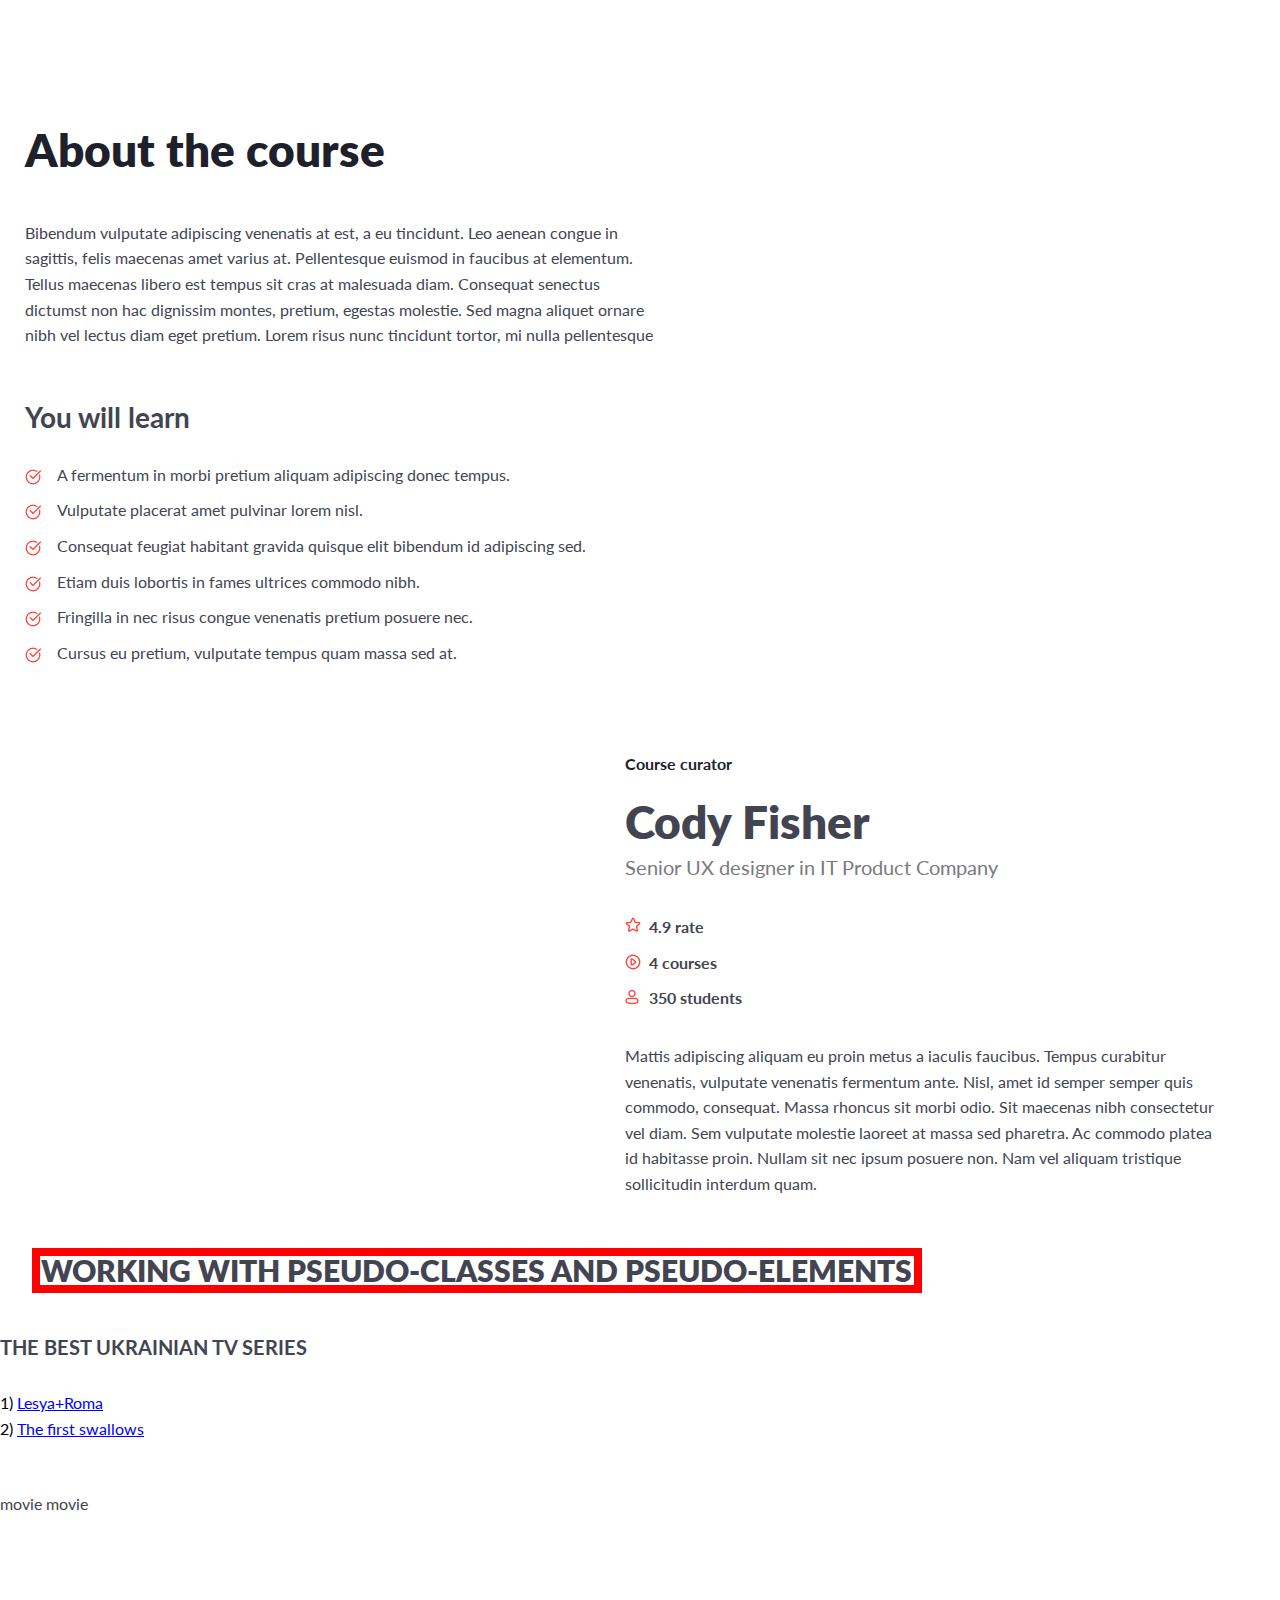
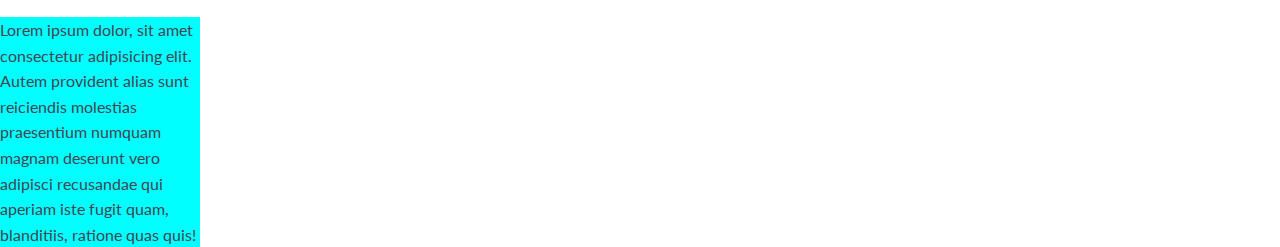
==== lesson_8/index.html @ 358f91e6 "Add files via upload" ====
<!DOCTYPE html>
<html lang="en">

<head>
   <meta charset="UTF-8">
   <meta http-equiv="X-UA-Compatible" content="IE=edge">
   <meta name="viewport" content="width=device-width, initial-scale=1.0">

   <link rel="stylesheet" href="css/reset.css">
   <link rel="stylesheet" href="css/style.css">

   <title>lesson_8</title>
</head>

<body>

   <header class="header">

   </header>
   <main class="article">
      <div class="article__container">

         <div class="blok1">
            <h1 class="title__blok1">About the course</h1>
            <div class="text1__blok1">
               <p>Bibendum vulputate adipiscing venenatis at est, a eu tincidunt. Leo aenean congue in sagittis, felis
                  maecenas amet varius at. Pellentesque euismod in faucibus at elementum. Tellus maecenas libero est
                  tempus
                  sit cras at malesuada diam. Consequat senectus dictumst non hac dignissim montes, pretium, egestas
                  molestie. Sed magna aliquet ornare nibh vel lectus diam eget pretium. Lorem risus nunc tincidunt
                  tortor,
                  mi nulla pellentesque
               </p>
            </div>
            <div class="text2__blok1">
               <h2 class="title2__blok1">You will learn</h2>
               <ul class="paragraph__blok1">
                  <li>
                     A fermentum in morbi pretium aliquam adipiscing donec tempus.
                  </li>
                  <li>
                     Vulputate placerat amet pulvinar lorem nisl.
                  </li>
                  <li>
                     Consequat feugiat habitant gravida quisque elit bibendum id adipiscing sed.
                  </li>
                  <li>
                     Etiam duis lobortis in fames ultrices commodo nibh.
                  </li>
                  <li>
                     Fringilla in nec risus congue venenatis pretium posuere nec.
                  </li>
                  <li>
                     Cursus eu pretium, vulputate tempus quam massa sed at.
                  </li>
               </ul>
            </div>

         </div>

         <div class="blok2">
            <h3 class="abovetitle__blok2">
               Course curator
            </h3>
            <h2 class="title__blok2">
               Cody Fisher
            </h2>
            <div class="text1__blok2">
               <p>
                  Senior UX designer in IT Product Company
               </p>
            </div>
            <div class="levels__blok2">
               <h3 class="level1__blok2">4.9 rate</h3>
               <h3 class="level2__blok2">4 courses</h3>
               <h3 class="level3__blok2">350 students</h3>
            </div>

            <div class="text2__blok2">
               <p>
                  Mattis adipiscing aliquam eu proin metus a iaculis faucibus. Tempus curabitur venenatis, vulputate
                  venenatis fermentum ante. Nisl, amet id semper semper quis commodo, consequat. Massa rhoncus sit morbi
                  odio. Sit maecenas nibh consectetur vel diam. Sem vulputate molestie laoreet at massa sed pharetra. Ac
                  commodo platea id habitasse proin. Nullam sit nec ipsum posuere non. Nam vel aliquam tristique
                  sollicitudin interdum quam.
               </p>
            </div>

         </div>
      </div>
      <p class="work"> working with pseudo-classes and pseudo-elements</p>

      <div class="home__conteiner">
         <h2 class="home__title">the best Ukrainian TV series</h2>
         <ol class="movie">
            <li>
               <a target=" _blank" href="https://www.youtube.com/watch?v=iUWSDOzyx7U">Lesya+Roma</a>
            </li>
            <li>
               <a target="_blank" href="https://www.youtube.com/watch?v=OkcNcY6EMs4">The first swallows</a>
            </li>
         </ol>

         <div class="movielink">
            <a href="#textmuvie" class="link">movie movie</a>
         </div>

         <div id="textmuvie" class="textmuvie">
            <div class="tex__item">
               Lorem ipsum dolor, sit amet consectetur adipisicing elit. Autem provident alias sunt reiciendis molestias
               praesentium numquam magnam deserunt vero adipisci recusandae qui aperiam iste fugit quam, blanditiis,
               ratione quas quis!
            </div>
         </div>
      </div>



   </main>

   <footer>
   </footer>


</body>


</html>
---- lesson_8/css/style.css ----
@font-face{
   font-family: "Lato";
   src: url("../fonts/Lato-Black.woff2") format("woff2"), url("../fonts/Lato-Black.woff") format("woff");
font-display: swap;
font-weight: 900;
font-style: normal;

}

@font-face{
   font-family: "Lato";
   src: url("../fonts/Lato-Bold.woff2") format("woff2"), url("../fonts/Lato-Bold.woff") format("woff");
font-display: swap;
font-weight: 700;
font-style: normal;

}

@font-face{
   font-family: "Lato";
   src: url("../fonts/Lato-Regular.woff2") format("woff2"), url("../fonts/Lato-Regular.woff") format("woff");
font-display: swap;
font-weight: 400;
font-style: normal;

}


body{
   font-family: "Lato";
   font-weight: 400;
   font-size: 16px;
   line-height: 160%;
   color: #424551;
}
.article__container{
   max-width: 1230px;
   margin: 0 auto;
}

.blok1{
max-width: 630px;
margin: auto 000;
}

.title__blok1{
   font-weight: 900;
   font-size: 46px;
   margin-bottom: 40px;
   margin-top: 120px;
   line-height: 130%;
   color: #1E212C;
}
.text1__blok1{
   margin-bottom: 48px;
}

.title2__blok1{
   font-weight: 700;
   font-size: 28px;
   line-height: 150%;
   margin-bottom: 24px;
}

.paragraph__blok1 li{
   text-indent: 32px;
   min-height: 25px;
   margin-bottom: 87px;
   background: url(../img/icons/Vector3.png) 0 7px no-repeat;
}
.paragraph__blok1 li:not(:last-child){
   margin-bottom: 10px;
}

/*  Хотiла поексперементувти з блоками та не рзазмiщаувати один пiд iншим, а використати margin 000 auto, щоб размiстити blok 2 з правоi сторони, але не працюе, размiщюе по центру, можливо я не правильно зрозумiла суть або десь зробила помилку, прошу пояснити*/
.blok2{
   max-width: 600px;
   margin-left: 600px;
}
.abovetitle__blok2{
font-weight: 700;
line-height: 150%;
color: #1E212C;
margin-bottom: 8px;
}

.title__blok2{
   font-weight: 900;
   font-size: 46px;
   line-height: 130%;
   margin-top: 16px;
}

.text1__blok2{
   font-size: 20px;
   line-height: 150%;
   color: #787A80;
   margin-bottom: 32px;
}

.levels__blok2{
   font-weight: 700;
   margin-bottom: 32px;
   text-indent: 24px;
   min-height: 20px;
}

.levels__blok2 h3:not(:last-child){
   margin-bottom: 10px;
}

.level1__blok2{
   background: url(../img/icons/Star.png) 0 3px no-repeat;
}

.level2__blok2{
   background: url(../img/icons/Vector.png) 0 4px no-repeat;
}

.level3__blok2{
   background: url(../img/icons/boy.png) 0 4px no-repeat;
}

.text2__blok2{
   margin-bottom: 60px;
}


.work{
   font-weight: 900;
   font-size: 30px;
text-transform: uppercase;
display: inline-block;
margin-left: 40px;
outline: 8px solid red;
margin-bottom: 50px;
padding: 0.1%;
}

.home__title{
   font-weight: 600;
   font-size: 20px;
   text-transform: uppercase;
margin-bottom: 30px;
}

.movie{
   margin-bottom: 50px;
}
.movie a{
   text-decoration: underline;
   text-indent: 10px;
   color: blue;
}
.movie a:visited{
   color: blueviolet;
}

ol{
   counter-reset: item;
}

ol li::before{
   counter-increment: item;
   content: counter(item) ")";
   color: black;

}

.movielink{
   margin-bottom: 100px;
}
.link:focus{
   outline: 2px solid red ;
}

.textmuvie{
   background-color: aqua;
   max-width: 200px;
}

.textmuvie:target{
border-radius: 20px;
}


/* 
.blok{
   /* min-width: 300px; */
   /* background-color: blue;
   padding-left: 20px;
   min-height: 50px; */
/* }
img{
   height: 200px;
   width: 500px;
}

.iam{
   font-size: 0;
}
span{
   display: inline-block; 
   width: 100px;
   height: 50px;
   background-color: crimson;
   font-size: 20px;
opacity: 0;
   
} 
span:hover{
   opacity: 1; */
/* } */
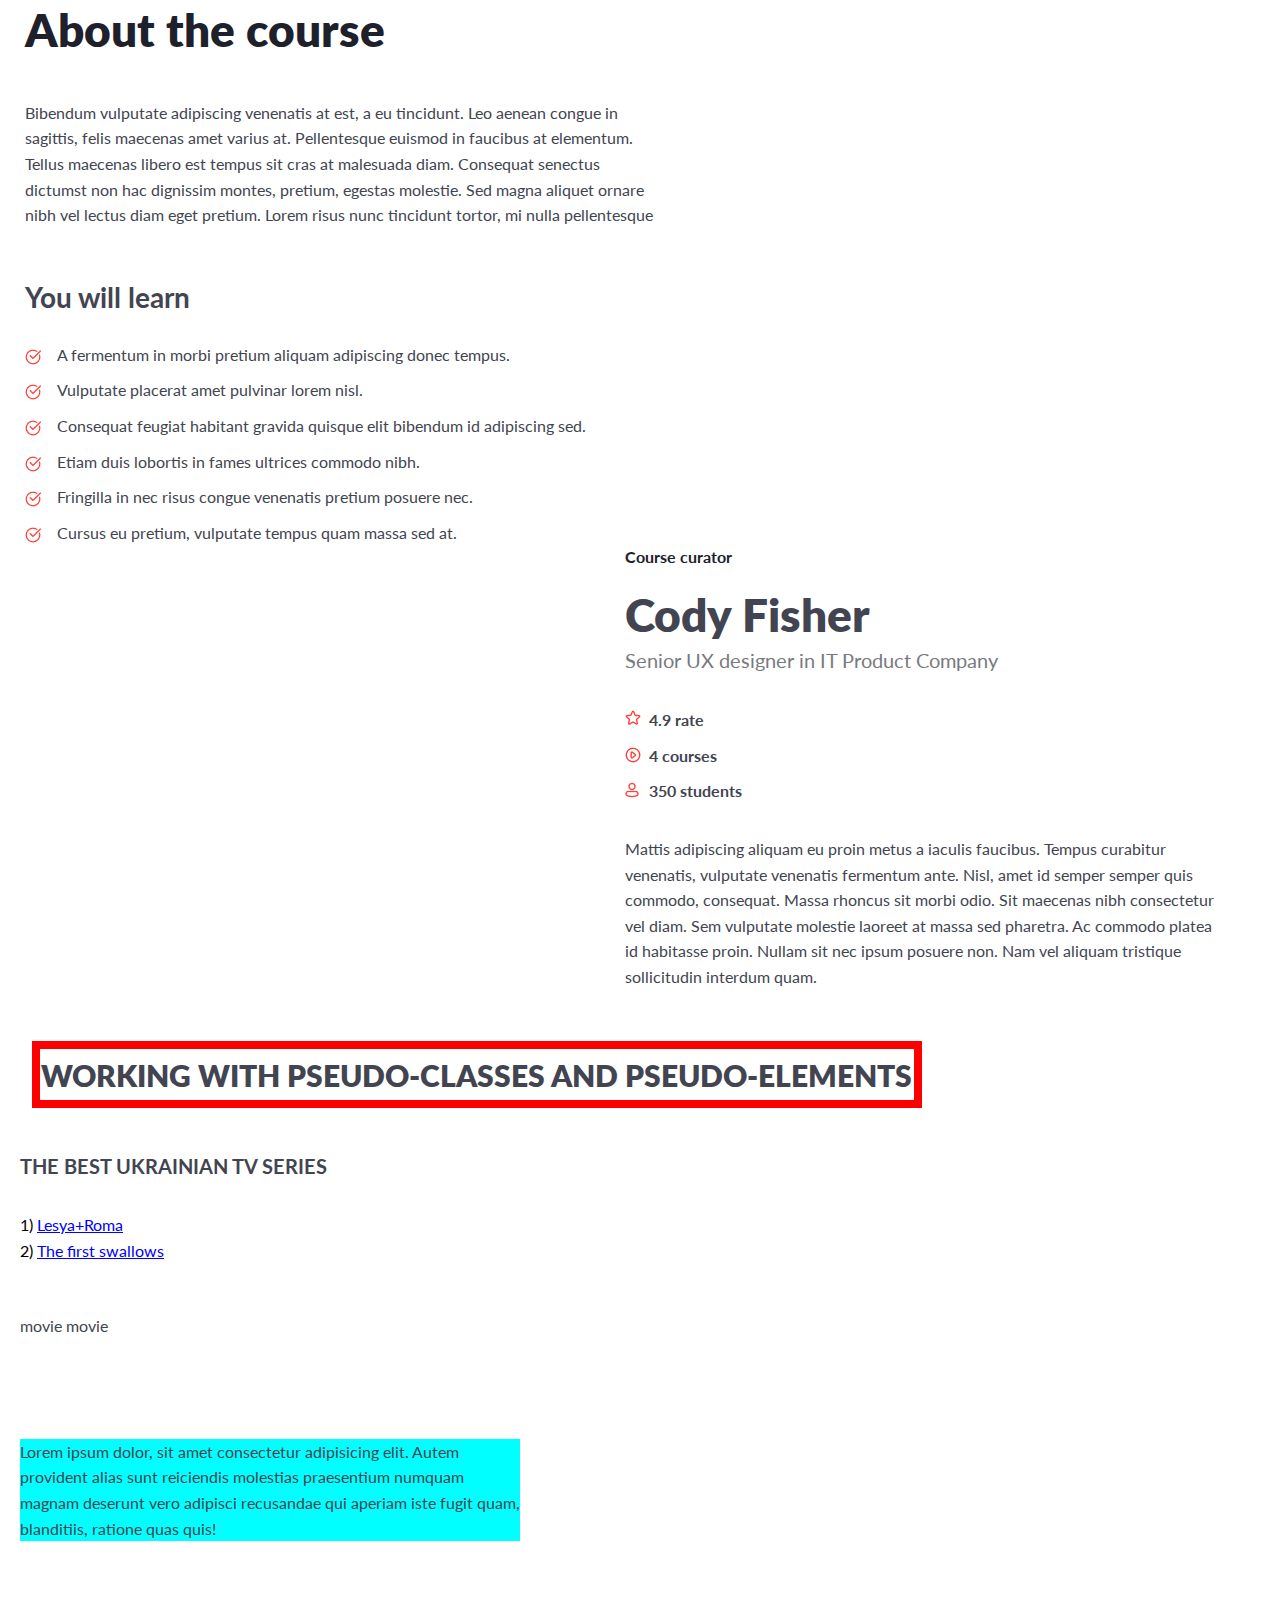
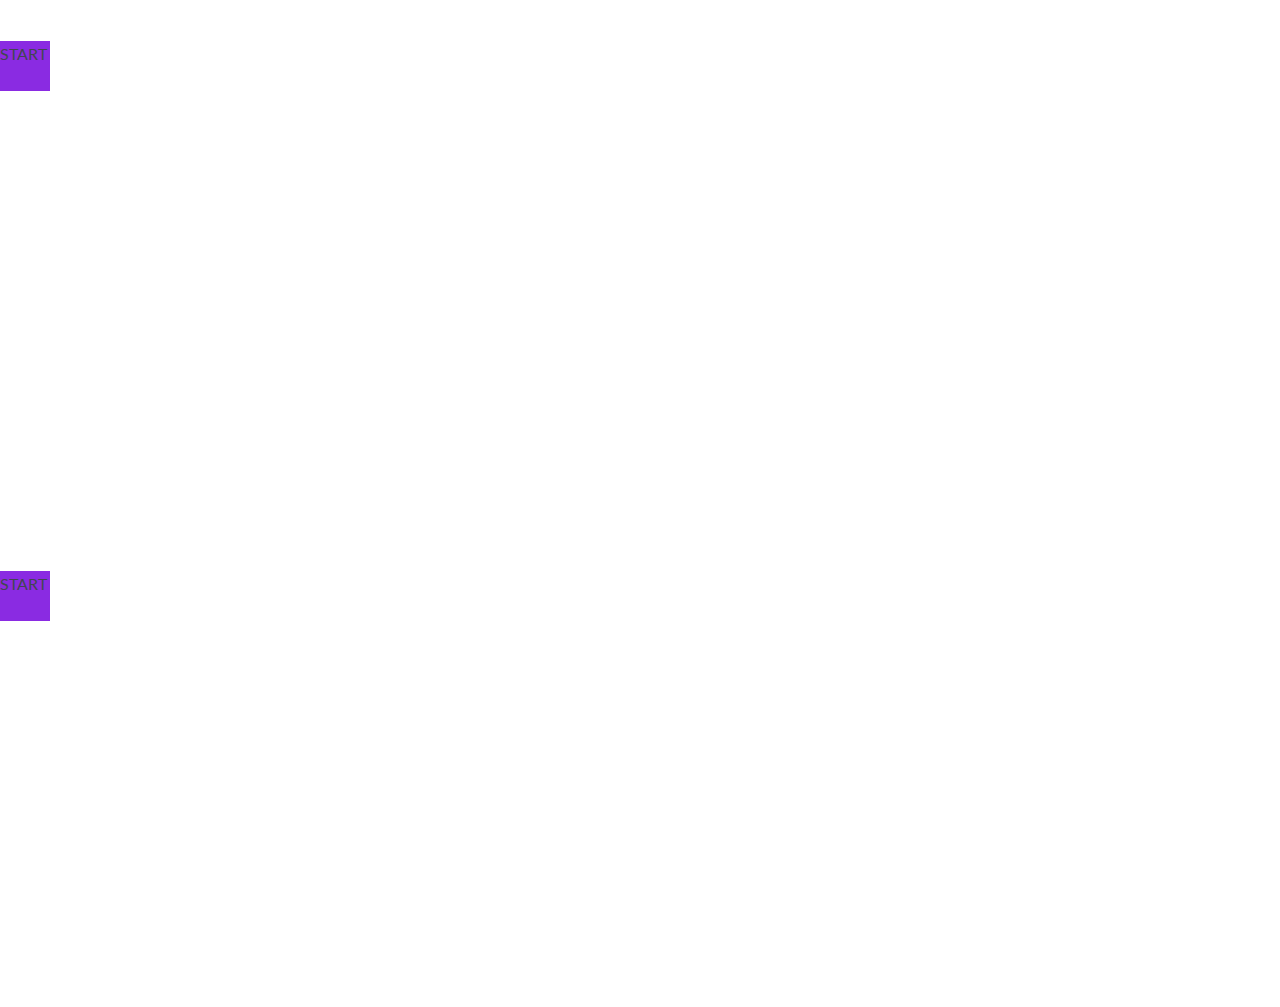
==== commit 7e5e4fc1: "Add files via upload" ====
--- a/lesson_8/index.html
+++ b/lesson_8/index.html
@@ -116,6 +116,34 @@
 
 
 
+      <!-- Другий варiант гри малювався легше -->
+      <div class="game">
+         <span class="start">START</span>
+         <span class="stap1">IA1</span>
+         <span class="stap2">IA2</span>
+         <span class="stap3">IA3</span>
+         <span class="stap4">IA4</span>
+         <span class="stap5">IA5</span>
+         <span class="finish">FINISH</span>
+      </div>
+
+      <div class="game2">
+         <span class="start1">
+            <span class="luna1">
+               <span class="luna2">
+                  <span class="luna3">
+                     <span class="luna4">
+                        <span class="luna5">
+                           <span class="finish2">
+
+                           </span>
+                        </span>
+                     </span>
+                  </span>
+               </span>
+            </span>
+         </span>
+      </div>
    </main>
 
    <footer>
--- a/lesson_8/css/style.css
+++ b/lesson_8/css/style.css
@@ -1,215 +1,343 @@
-
-@font-face{
+@font-face {
    font-family: "Lato";
    src: url("../fonts/Lato-Black.woff2") format("woff2"), url("../fonts/Lato-Black.woff") format("woff");
-font-display: swap;
-font-weight: 900;
-font-style: normal;
-
-}
-
-@font-face{
+   font-display: swap;
+   font-weight: 900;
+   font-style: normal;
+}
+
+@font-face {
    font-family: "Lato";
    src: url("../fonts/Lato-Bold.woff2") format("woff2"), url("../fonts/Lato-Bold.woff") format("woff");
-font-display: swap;
-font-weight: 700;
-font-style: normal;
-
-}
-
-@font-face{
+   font-display: swap;
+   font-weight: 700;
+   font-style: normal;
+}
+
+@font-face {
    font-family: "Lato";
    src: url("../fonts/Lato-Regular.woff2") format("woff2"), url("../fonts/Lato-Regular.woff") format("woff");
-font-display: swap;
-font-weight: 400;
-font-style: normal;
-
-}
-
-
-body{
+   font-display: swap;
+   font-weight: 400;
+   font-style: normal;
+}
+
+body {
    font-family: "Lato";
    font-weight: 400;
    font-size: 16px;
-   line-height: 160%;
+   line-height: 1.6;
    color: #424551;
 }
-.article__container{
+.article__container {
    max-width: 1230px;
    margin: 0 auto;
 }
 
-.blok1{
-max-width: 630px;
-margin: auto 000;
-}
-
-.title__blok1{
+.blok1 {
+   max-width: 630px;
+   margin: auto 000;
+}
+
+.title__blok1 {
    font-weight: 900;
    font-size: 46px;
    margin-bottom: 40px;
-   margin-top: 120px;
    line-height: 130%;
-   color: #1E212C;
-}
-.text1__blok1{
+   color: #1e212c;
+}
+.text1__blok1 {
    margin-bottom: 48px;
 }
 
-.title2__blok1{
+.title2__blok1 {
    font-weight: 700;
    font-size: 28px;
    line-height: 150%;
    margin-bottom: 24px;
 }
 
-.paragraph__blok1 li{
-   text-indent: 32px;
+.paragraph__blok1 li {
+   padding-left: 32px;
    min-height: 25px;
-   margin-bottom: 87px;
    background: url(../img/icons/Vector3.png) 0 7px no-repeat;
 }
-.paragraph__blok1 li:not(:last-child){
+.paragraph__blok1 li:not(:last-child) {
    margin-bottom: 10px;
 }
 
 /*  Хотiла поексперементувти з блоками та не рзазмiщаувати один пiд iншим, а використати margin 000 auto, щоб размiстити blok 2 з правоi сторони, але не працюе, размiщюе по центру, можливо я не правильно зрозумiла суть або десь зробила помилку, прошу пояснити*/
-.blok2{
+.blok2 {
    max-width: 600px;
    margin-left: 600px;
 }
-.abovetitle__blok2{
-font-weight: 700;
-line-height: 150%;
-color: #1E212C;
-margin-bottom: 8px;
-}
-
-.title__blok2{
+.abovetitle__blok2 {
+   font-weight: 700;
+   line-height: 150%;
+   color: #1e212c;
+   margin-bottom: 8px;
+}
+
+.title__blok2 {
    font-weight: 900;
    font-size: 46px;
    line-height: 130%;
    margin-top: 16px;
 }
 
-.text1__blok2{
+.text1__blok2 {
    font-size: 20px;
    line-height: 150%;
-   color: #787A80;
+   color: #787a80;
    margin-bottom: 32px;
 }
 
-.levels__blok2{
+.levels__blok2 {
    font-weight: 700;
    margin-bottom: 32px;
    text-indent: 24px;
    min-height: 20px;
 }
 
-.levels__blok2 h3:not(:last-child){
+.levels__blok2 h3:not(:last-child) {
    margin-bottom: 10px;
 }
 
-.level1__blok2{
+.level1__blok2 {
    background: url(../img/icons/Star.png) 0 3px no-repeat;
 }
 
-.level2__blok2{
+.level2__blok2 {
    background: url(../img/icons/Vector.png) 0 4px no-repeat;
 }
 
-.level3__blok2{
+.level3__blok2 {
    background: url(../img/icons/boy.png) 0 4px no-repeat;
 }
 
-.text2__blok2{
+.text2__blok2 {
    margin-bottom: 60px;
 }
 
-
-.work{
+.work {
    font-weight: 900;
    font-size: 30px;
-text-transform: uppercase;
-display: inline-block;
-margin-left: 40px;
-outline: 8px solid red;
-margin-bottom: 50px;
-padding: 0.1%;
-}
-
-.home__title{
+   text-transform: uppercase;
+   display: inline-block;
+   margin-left: 40px;
+   outline: 8px solid red;
+   margin-bottom: 50px;
+   padding: 0.1%;
+}
+
+.home__conteiner {
+   margin-left: 20px;
+}
+.home__title {
    font-weight: 600;
    font-size: 20px;
    text-transform: uppercase;
-margin-bottom: 30px;
-}
-
-.movie{
+   margin-bottom: 30px;
+}
+
+.movie {
    margin-bottom: 50px;
 }
-.movie a{
+.movie a {
    text-decoration: underline;
    text-indent: 10px;
    color: blue;
 }
-.movie a:visited{
+.movie a:visited {
    color: blueviolet;
 }
 
-ol{
+ol {
    counter-reset: item;
 }
 
-ol li::before{
+ol li::before {
    counter-increment: item;
    content: counter(item) ")";
    color: black;
-
-}
-
-.movielink{
+}
+
+.movielink {
    margin-bottom: 100px;
 }
-.link:focus{
-   outline: 2px solid red ;
-}
-
-.textmuvie{
+.link:focus {
+   outline: 2px solid red;
+}
+
+.textmuvie {
    background-color: aqua;
-   max-width: 200px;
-}
-
-.textmuvie:target{
-border-radius: 20px;
-}
-
-
-/* 
-.blok{
-   /* min-width: 300px; */
-   /* background-color: blue;
-   padding-left: 20px;
-   min-height: 50px; */
-/* }
-img{
+   max-width: 500px;
+   margin-bottom: 100px;
+}
+
+.textmuvie:target {
+   border-radius: 20px;
+}
+
+.start {
+   display: inline-block;
+   height: 50px;
+   width: 50px;
+   background-color: blueviolet;
+}
+.stap1 {
+   display: inline-block;
+   height: 40px;
+   width: 150px;
+   background-color: blue;
+   margin-left: -4px;
+   opacity: 0;
+}
+.stap2 {
+   display: inline-block;
+   height: 150px;
+   width: 30px;
+   background-color: crimson;
+   margin-left: -5px;
+   opacity: 0;
+}
+
+.stap3 {
+   display: inline-block;
+   height: 25px;
+   width: 250px;
+   background-color: gold;
+   margin-left: 217px;
+   opacity: 0;
+}
+.stap4 {
+   display: inline-block;
    height: 200px;
-   width: 500px;
-}
-
-.iam{
-   font-size: 0;
-}
-span{
-   display: inline-block; 
-   width: 100px;
+   width: 20px;
+   background-color: lawngreen;
+   margin-left: -4px;
+   opacity: 0;
+}
+.stap5 {
+   display: inline-block;
+   height: 10px;
+   width: 200px;
+   background-color: hotpink;
+   margin-left: 290px;
+   margin-top: 0px;
+   opacity: 0;
+}
+.finish {
+   display: inline-block;
    height: 50px;
+   width: 50px;
+   background-color: green;
+   margin-left: -254px;
+   opacity: 0;
+}
+
+.game {
+   width: 700px;
+   min-height: 530px;
+}
+
+.game:hover .stap1 {
+   opacity: 1;
+}
+
+.stap2:hover {
+   opacity: 1;
+}
+.stap3:hover {
+   opacity: 1;
+}
+.stap4:hover {
+   opacity: 1;
+}
+.stap5:hover {
+   opacity: 1;
+}
+.finish:hover {
+   opacity: 1;
+}
+
+.start1 {
+   display: inline-block;
+   height: 50px;
+   width: 50px;
+   background-color: blueviolet;
+}
+
+.luna1 {
+   display: inline-block;
+   height: 40px;
+   width: 150px;
+   background-color: blue;
+   margin-left: 50px;
+   margin-top: 10px;
+   opacity: 0;
+}
+.luna2 {
+   display: inline-block;
+   height: 150px;
+   width: 30px;
    background-color: crimson;
-   font-size: 20px;
-opacity: 0;
-   
-} 
-span:hover{
-   opacity: 1; */
-/* } */ 
-
+   margin-left: 150px;
+   opacity: 0;
+}
+.luna3 {
+   display: inline-block;
+   height: 25px;
+   width: 250px;
+   background-color: gold;
+   margin-top: 150px;
+   opacity: 0;
+}
+.luna4 {
+   display: inline-block;
+   height: 200px;
+   width: 20px;
+   background-color: lawngreen;
+   margin-left: 250px;
+   opacity: 0;
+}
+.luna5 {
+   display: inline-block;
+   height: 10px;
+   width: 200px;
+   background-color: hotpink;
+   margin-top: 200px;
+   margin-left: -180px;
+   opacity: 0;
+}
+.finish2 {
+   display: inline-block;
+   height: 50px;
+   width: 50px;
+   background-color: green;
+   opacity: 0;
+}
+.luna1:hover {
+   opacity: 1;
+}
+.luna2:hover {
+   opacity: 1;
+}
+.luna3:hover {
+   opacity: 1;
+}
+.luna4:hover {
+   opacity: 1;
+}
+.luna5:hover {
+   opacity: 1;
+}
+.finish2:hover {
+   opacity: 1;
+}
+.start1::before {
+   content: "START";
+}
+.finish2::before {
+   content: "FINISH";
+}
